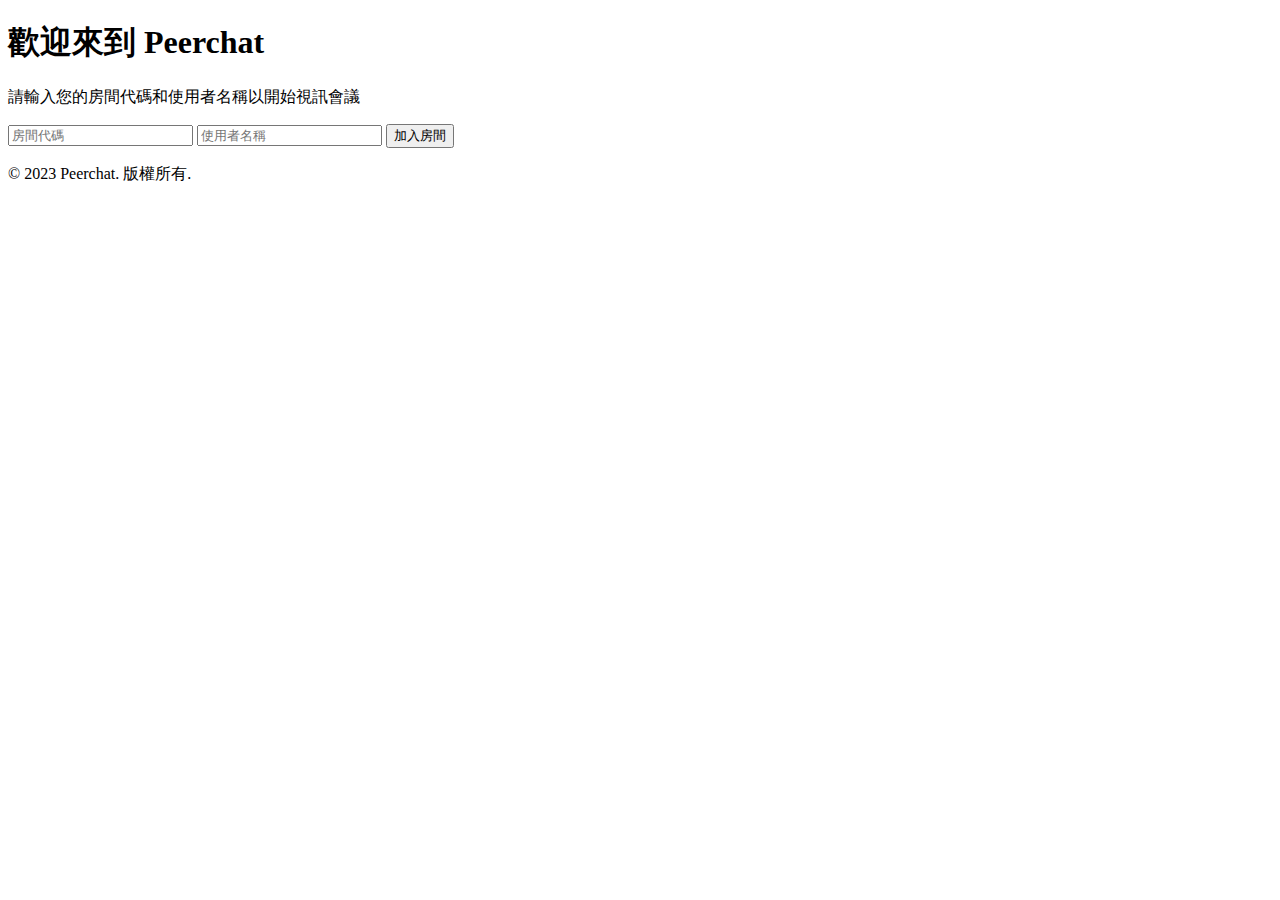
==== lobby.html @ a29d8e68 "ts" ====
<!DOCTYPE html>
<html>
    <head>
        <meta charset="utf-8">
        <meta http-equiv="X-UA-Compatible" content="IE=edge">
        <title>Peerchat</title>
        <meta name="description" content="">
        <meta name="viewport" content="width=device-width, initial-scale=1">
        <link rel="stylesheet" type="text/css" media="screen" href="styles.css">
    </head>
    <body>
        <div class="cover">
            <h1>歡迎來到 Peerchat</h1>
            <p>請輸入您的房間代碼和使用者名稱以開始視訊會議</p>
            <form id="join-form">
                <input type="text" name="invite_link" placeholder="房間代碼" class="input-box" required/>
                <input type="text" name="uid" placeholder="使用者名稱" class="input-box" required/>
                <input type="submit" value="加入房間" class="submit-btn" />
            </form>
            <p class="footer">© 2023 Peerchat. 版權所有.</p>
        </div>
        <script>
            let form = document.getElementById("join-form")

            form.addEventListener("submit",(e)=>{
                e.preventDefault()
                localStorage.setItem('Uid', e.target.uid.value);
                let inviteCode = e.target.invite_link.value
                window.location = `index.html?room=${inviteCode}`
            })
        </script>
    </body>
</html>
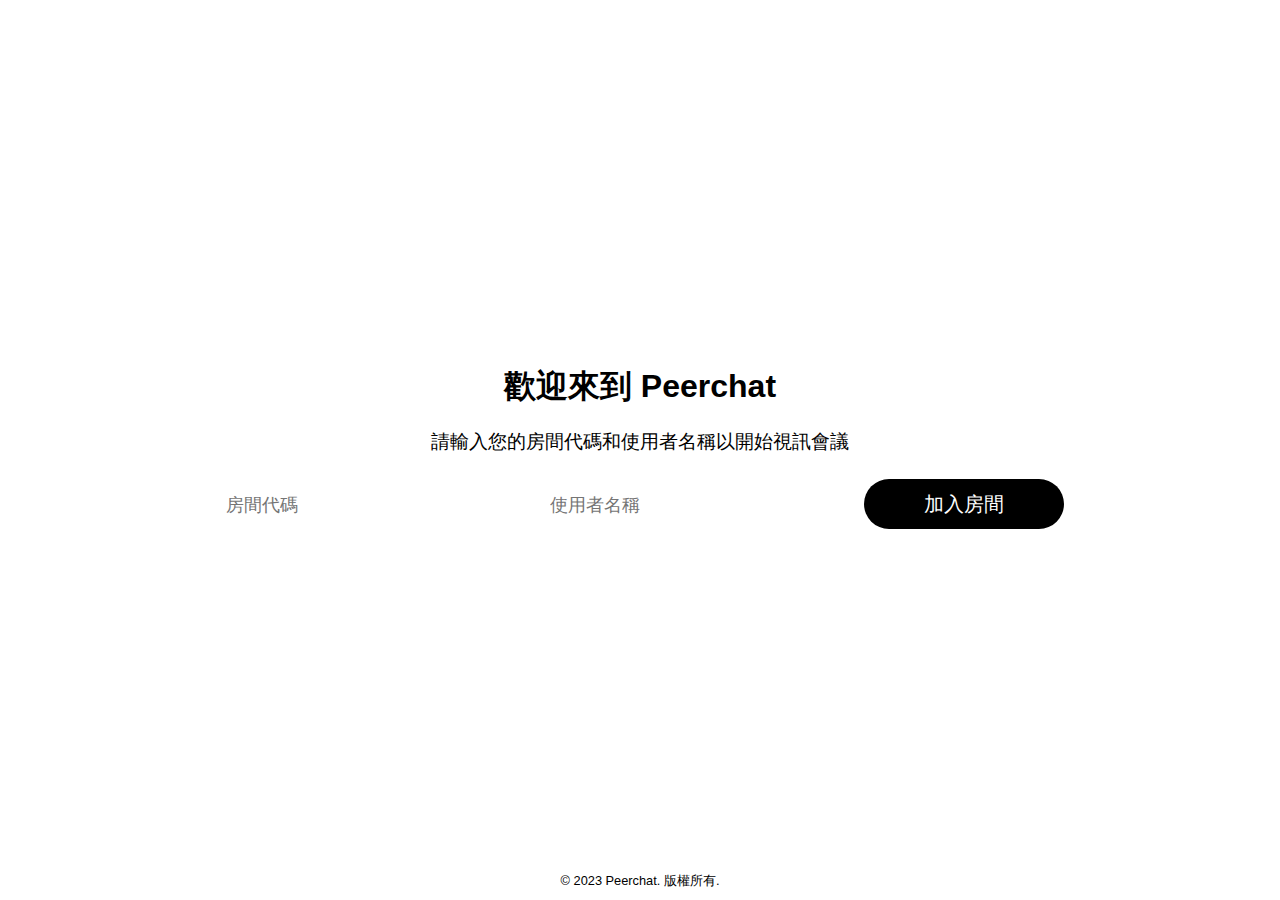
==== commit 501dc75b: "ts1" ====
--- a/lobby.html
+++ b/lobby.html
@@ -6,7 +6,7 @@
         <title>Peerchat</title>
         <meta name="description" content="">
         <meta name="viewport" content="width=device-width, initial-scale=1">
-        <link rel="stylesheet" type="text/css" media="screen" href="styles.css">
+        <link rel="stylesheet" type="text/css" media="screen" href="lobby.css">
     </head>
     <body>
         <div class="cover">
--- a/lobby.css
+++ b/lobby.css
@@ -0,0 +1,60 @@
+body {
+    background-color: white;
+    color: black;
+    font-family: 'Helvetica Neue', Helvetica, Arial, sans-serif;
+    height: 100vh;
+    margin: 0;
+}
+
+.cover {
+    display: flex;
+    flex-direction: column;
+    justify-content: center;
+    align-items: center;
+    gap: 20px;
+    height: 100%;
+    width: 100%;
+    padding: 20px;
+    box-sizing: border-box;
+    text-align: center;
+}
+
+h1 {
+    font-size: 2em;
+    margin: 0;
+}
+
+p {
+    margin: 0;
+    font-size: 1.2em;
+}
+
+.input-box {
+    width: 300px;
+    height: 40px;
+    padding: 10px;
+    font-size: 18px;
+    border: none;
+    border-radius: 20px;
+    outline: none;
+}
+
+.submit-btn {
+    width: 200px;
+    height: 50px;
+    border: none;
+    border-radius: 25px;
+    font-size: 20px;
+    background-color: #000;
+    color: #fff;
+    cursor: pointer;
+    outline: none;
+}
+
+.footer {
+    position: absolute;
+    bottom: 10px;
+    width: 100%;
+    text-align: center;
+    font-size: 0.8em;
+}
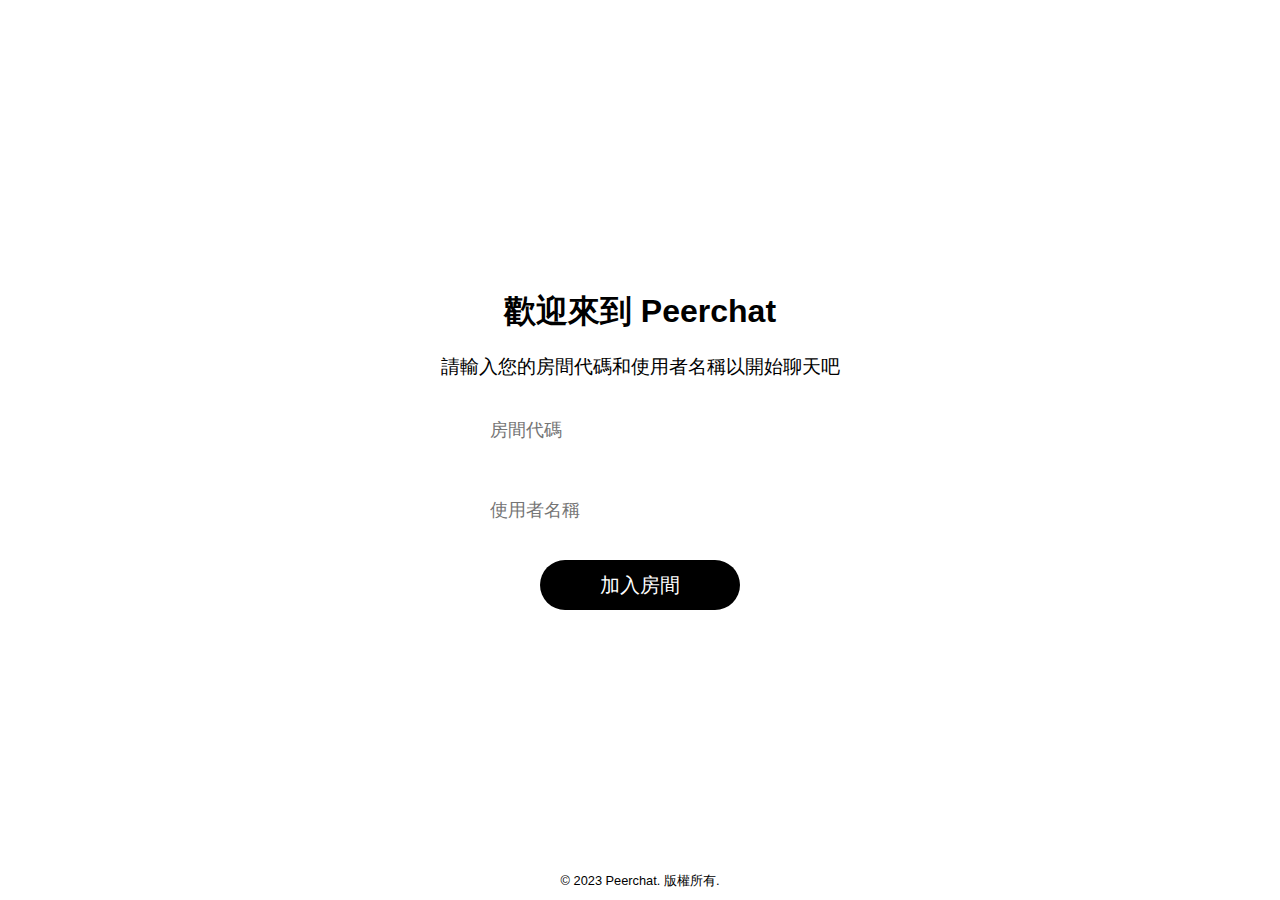
==== commit ce9aff53: "1" ====
--- a/lobby.html
+++ b/lobby.html
@@ -11,7 +11,7 @@
     <body>
         <div class="cover">
             <h1>歡迎來到 Peerchat</h1>
-            <p>請輸入您的房間代碼和使用者名稱以開始視訊會議</p>
+            <p>請輸入您的房間代碼和使用者名稱以開始聊天吧</p>
             <form id="join-form">
                 <input type="text" name="invite_link" placeholder="房間代碼" class="input-box" required/>
                 <input type="text" name="uid" placeholder="使用者名稱" class="input-box" required/>
--- a/lobby.css
+++ b/lobby.css
@@ -30,6 +30,7 @@
 }
 
 .input-box {
+    display: block;
     width: 300px;
     height: 40px;
     padding: 10px;
@@ -37,6 +38,7 @@
     border: none;
     border-radius: 20px;
     outline: none;
+    margin-bottom: 20px;
 }
 
 .submit-btn {
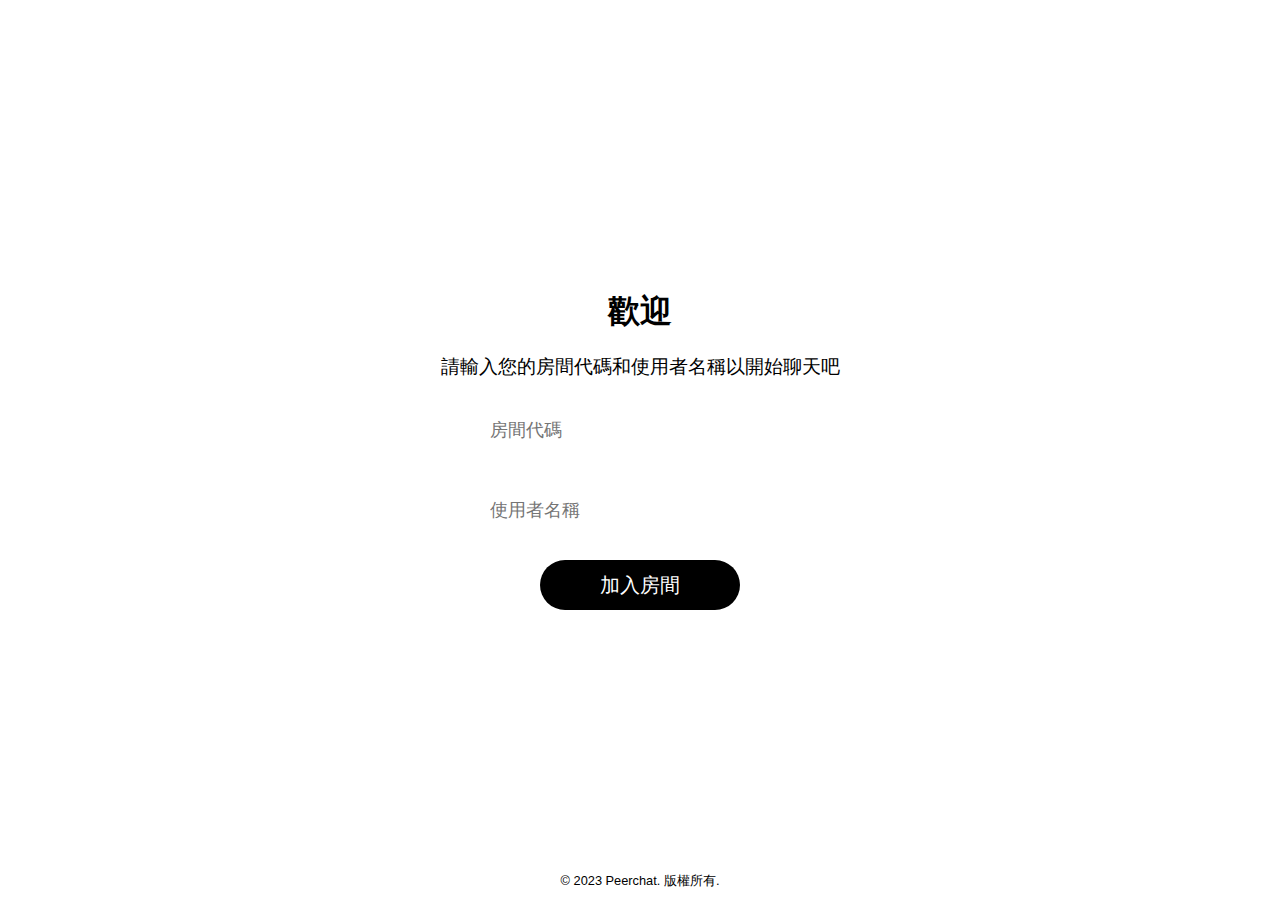
==== commit 07f09a06: "1" ====
--- a/lobby.html
+++ b/lobby.html
@@ -10,7 +10,7 @@
     </head>
     <body>
         <div class="cover">
-            <h1>歡迎來到 Peerchat</h1>
+            <h1>歡迎</h1>
             <p>請輸入您的房間代碼和使用者名稱以開始聊天吧</p>
             <form id="join-form">
                 <input type="text" name="invite_link" placeholder="房間代碼" class="input-box" required/>
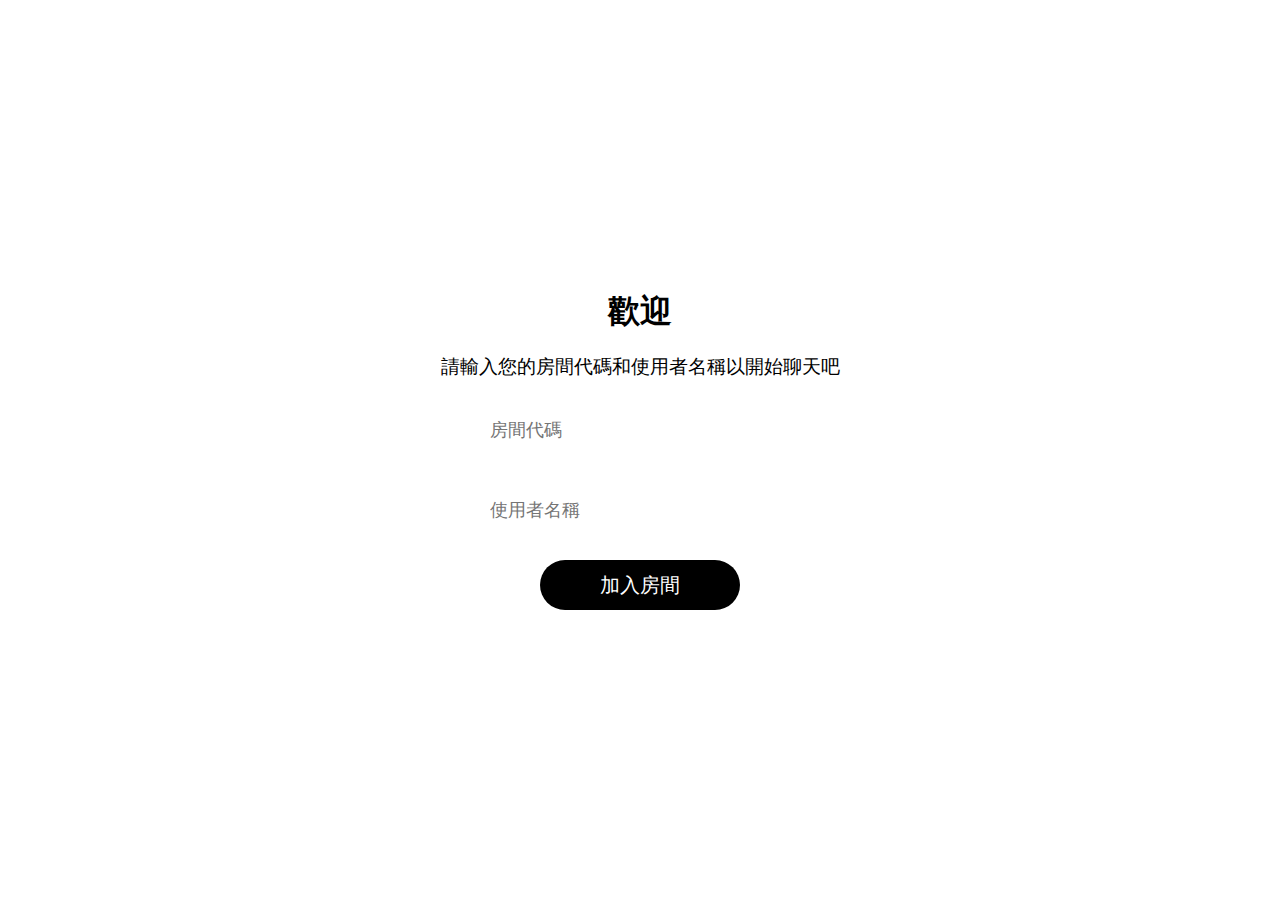
==== commit f775ac91: "1" ====
--- a/lobby.html
+++ b/lobby.html
@@ -17,7 +17,6 @@
                 <input type="text" name="uid" placeholder="使用者名稱" class="input-box" required/>
                 <input type="submit" value="加入房間" class="submit-btn" />
             </form>
-            <p class="footer">© 2023 Peerchat. 版權所有.</p>
         </div>
         <script>
             let form = document.getElementById("join-form")
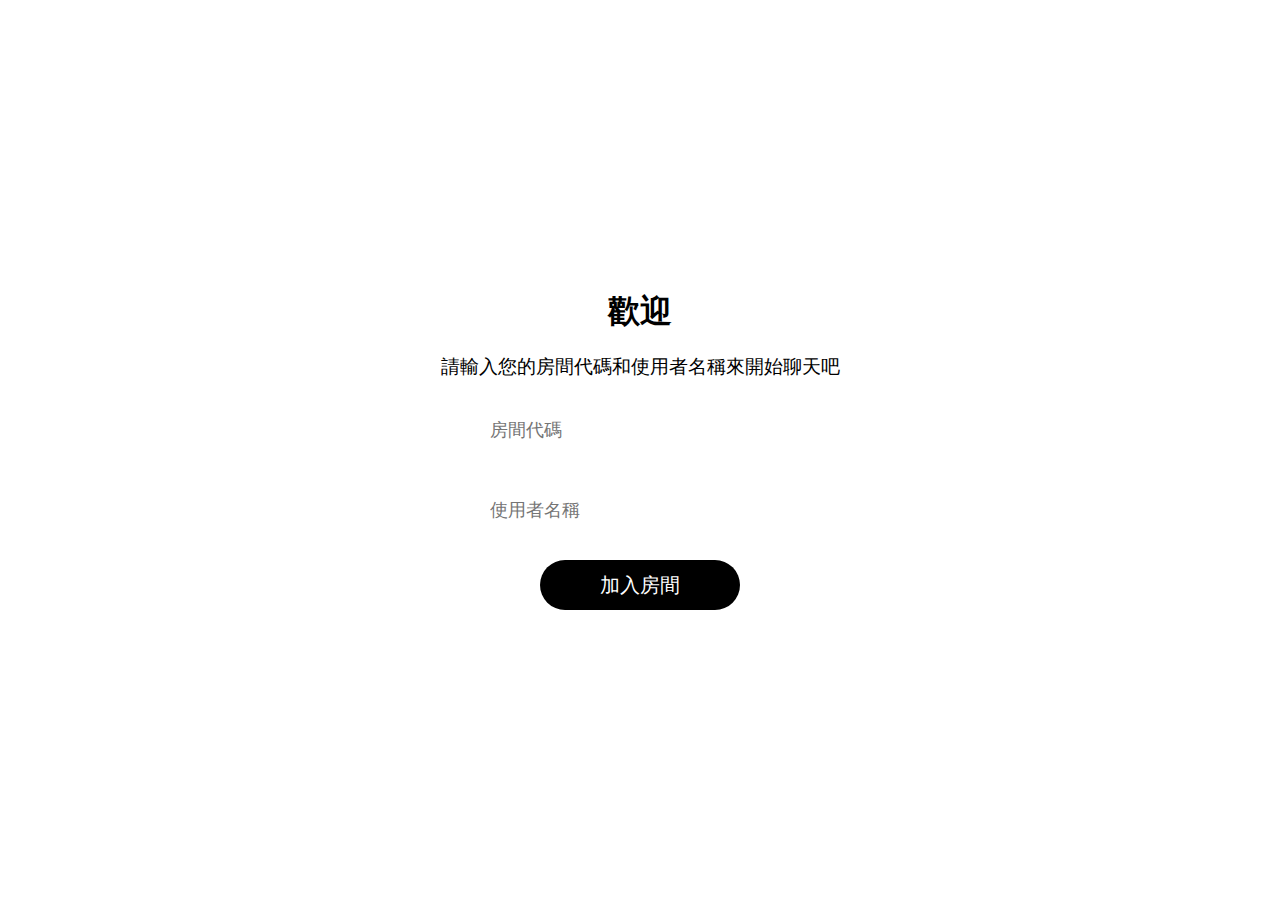
==== commit e5cd2d86: "1" ====
--- a/lobby.html
+++ b/lobby.html
@@ -11,7 +11,7 @@
     <body>
         <div class="cover">
             <h1>歡迎</h1>
-            <p>請輸入您的房間代碼和使用者名稱以開始聊天吧</p>
+            <p>請輸入您的房間代碼和使用者名稱來開始聊天吧</p>
             <form id="join-form">
                 <input type="text" name="invite_link" placeholder="房間代碼" class="input-box" required/>
                 <input type="text" name="uid" placeholder="使用者名稱" class="input-box" required/>
